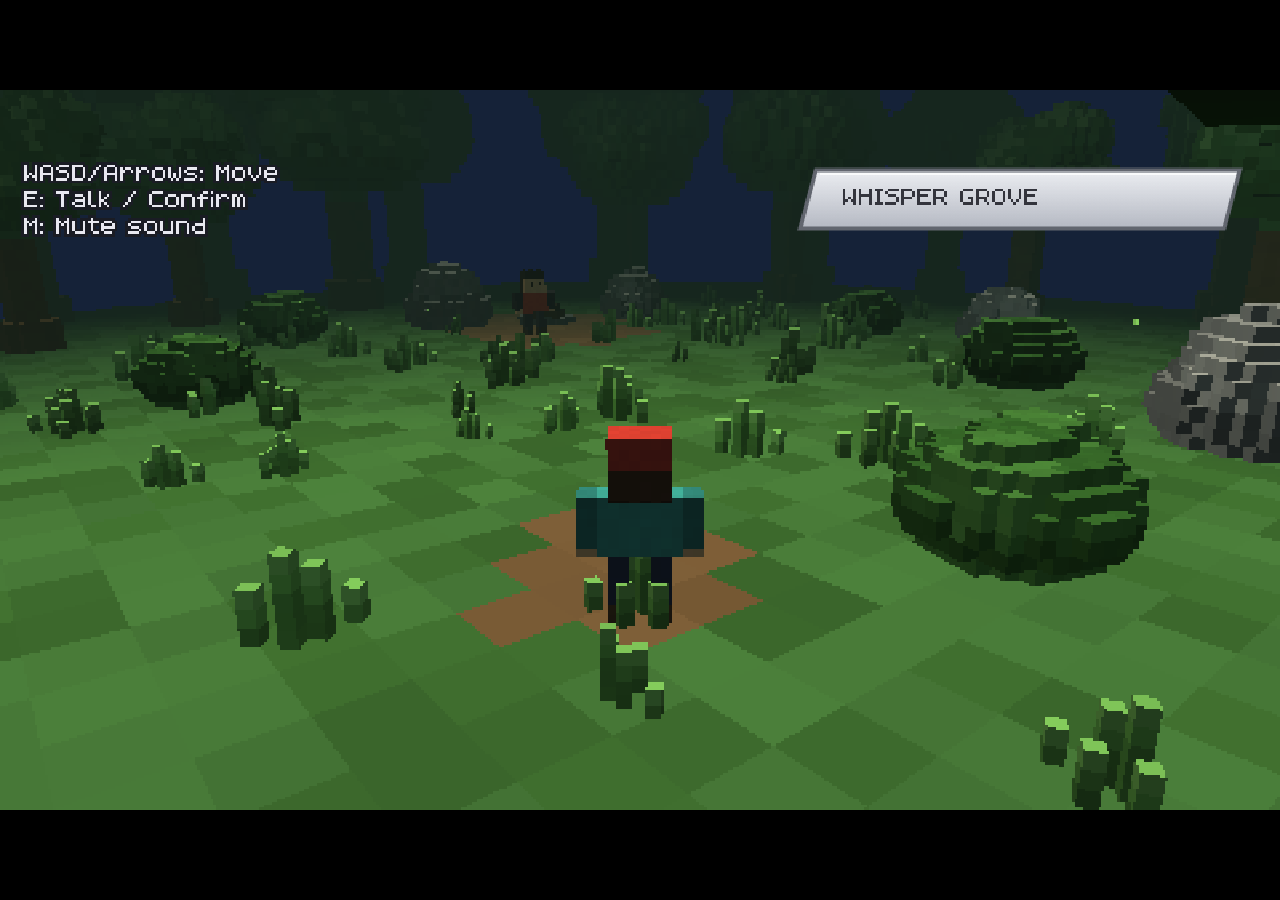
==== index.html @ 5ef33542 "game: battle and overworld scenes, boot loop, Replit run config Turn-based battle replicating the re" ====
<!DOCTYPE html>
<html lang="en">
<head>
<meta charset="utf-8">
<meta name="viewport" content="width=device-width, initial-scale=1">
<title>Grove Clash — Voxel Monster Battle Prototype</title>
<link rel="stylesheet" href="style.css">
</head>
<body>
<div id="stage">
  <canvas id="gl"></canvas>
  <canvas id="ui"></canvas>
</div>
<noscript><p style="color:#fff;font-family:monospace">Grove Clash needs JavaScript enabled.</p></noscript>
<script src="js/math3d.js"></script>
<script src="js/input.js"></script>
<script src="js/audio.js"></script>
<script src="js/font.js"></script>
<script src="js/voxel.js"></script>
<script src="js/models.js"></script>
<script src="js/gfx.js"></script>
<script src="js/ui.js"></script>
<script src="js/fx.js"></script>
<script src="js/camera.js"></script>
<script src="js/battle_data.js"></script>
<script src="js/battle.js"></script>
<script src="js/overworld.js"></script>
<script src="js/main.js"></script>
</body>
</html>
---- style.css ----
/* Grove Clash — stylesheet. The game renders to two fixed-resolution
   canvases (480x270 WebGL world + 960x540 2D UI) stacked inside #stage,
   which main.js sizes to a letterboxed 16:9 fit. Pixelated upscaling
   gives the chunky HD-2D look. */
html, body {
  margin: 0;
  padding: 0;
  height: 100%;
  background: #000;
  overflow: hidden;
}

body {
  display: flex;
  align-items: center;
  justify-content: center;
}

#stage {
  position: relative;
}

#stage canvas {
  position: absolute;
  left: 0;
  top: 0;
  width: 100%;
  height: 100%;
  image-rendering: pixelated;
  image-rendering: crisp-edges;
}

#ui {
  z-index: 2;
}
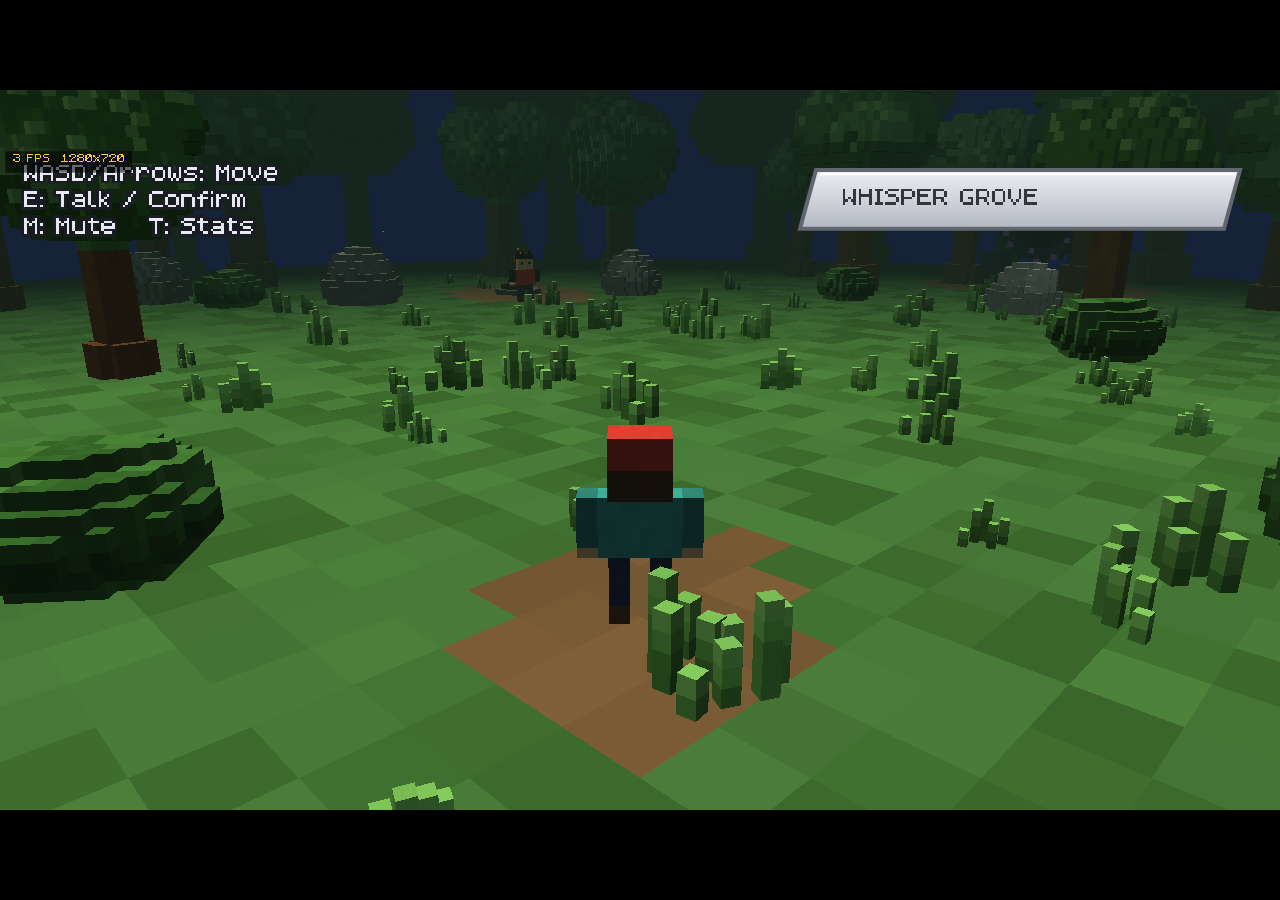
==== commit ba667c14: "feat: on-screen mobile controls, shown only when not using the keyboard Touch controls are modality-" ====
--- a/index.html
+++ b/index.html
@@ -2,7 +2,7 @@
 <html lang="en">
 <head>
 <meta charset="utf-8">
-<meta name="viewport" content="width=device-width, initial-scale=1">
+<meta name="viewport" content="width=device-width, initial-scale=1, maximum-scale=1, user-scalable=no">
 <title>Grove Clash — Voxel Monster Battle Prototype</title>
 <link rel="stylesheet" href="style.css">
 </head>
--- a/style.css
+++ b/style.css
@@ -1,13 +1,18 @@
-/* Grove Clash — stylesheet. The game renders to two fixed-resolution
-   canvases (480x270 WebGL world + 960x540 2D UI) stacked inside #stage,
-   which main.js sizes to a letterboxed 16:9 fit. Pixelated upscaling
-   gives the chunky HD-2D look. */
+/* Grove Clash — stylesheet. Two canvases (the WebGL world + the 2D UI)
+   are stacked inside #stage, which main.js sizes to a letterboxed 16:9
+   fit. Backing-store resolution and image-rendering are controlled in
+   JS (adaptive up to 8K; #retro restores the chunky pixelated look). */
 html, body {
   margin: 0;
   padding: 0;
   height: 100%;
   background: #000;
   overflow: hidden;
+  /* the game owns all touch input — no native scroll/zoom/select/highlight */
+  touch-action: none;
+  -webkit-user-select: none;
+  user-select: none;
+  -webkit-tap-highlight-color: transparent;
 }
 
 body {
@@ -26,8 +31,7 @@
   top: 0;
   width: 100%;
   height: 100%;
-  image-rendering: pixelated;
-  image-rendering: crisp-edges;
+  touch-action: none;
 }
 
 #ui {
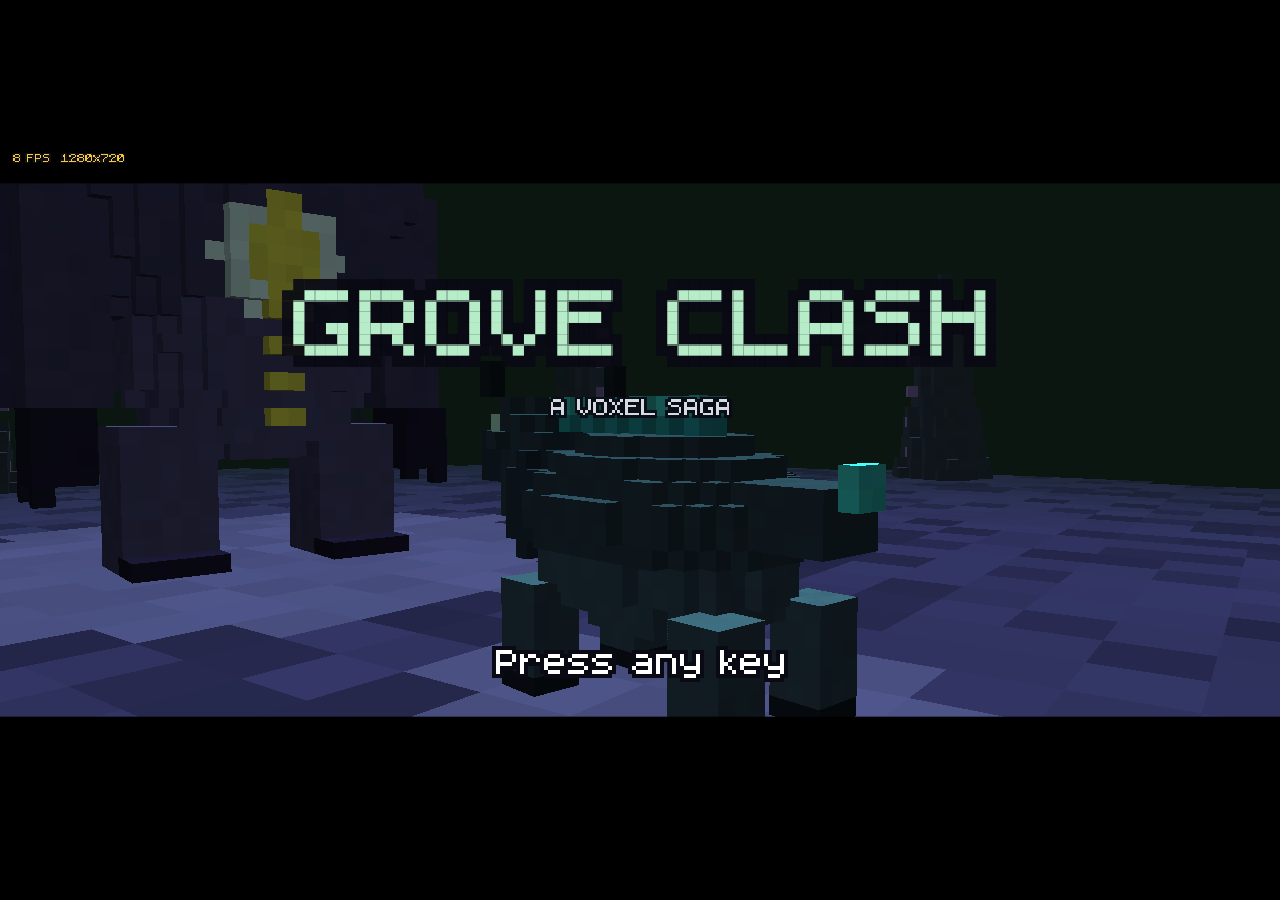
==== commit 9f4e1d90: "Add opening sequence, save slots, name entry, and 5-level difficulty Boot now opens an original retr" ====
--- a/index.html
+++ b/index.html
@@ -23,8 +23,13 @@
 <script src="js/fx.js"></script>
 <script src="js/camera.js"></script>
 <script src="js/battle_data.js"></script>
+<script src="js/save.js"></script>
 <script src="js/battle.js"></script>
 <script src="js/overworld.js"></script>
+<script src="js/intro.js"></script>
+<script src="js/story.js"></script>
+<script src="js/titlemenu.js"></script>
+<script src="js/nameentry.js"></script>
 <script src="js/main.js"></script>
 </body>
 </html>
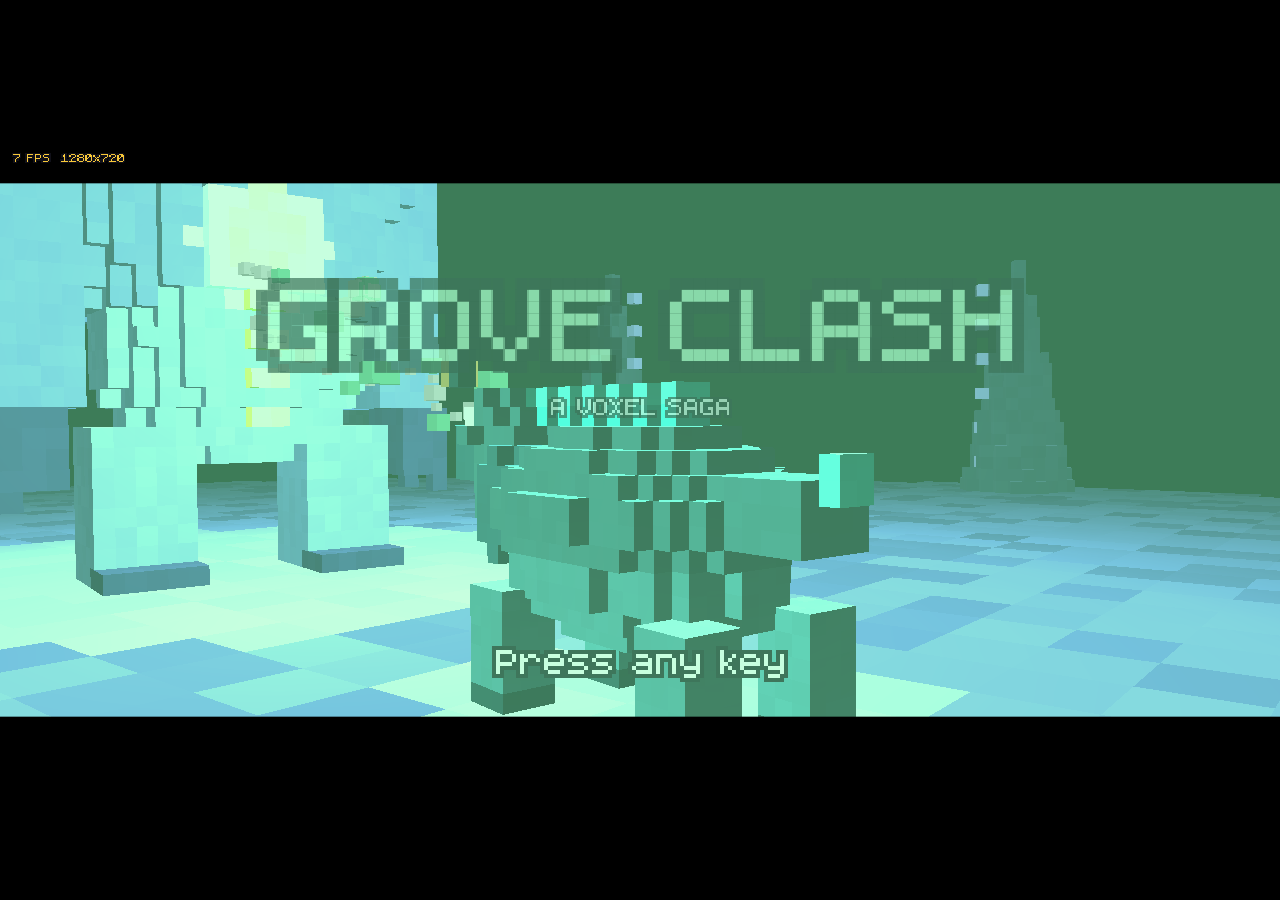
==== commit a3582534: "Add Minecraft-style biomes with biome-specific monsters Carve the infinite overworld into large, coh" ====
--- a/index.html
+++ b/index.html
@@ -24,6 +24,7 @@
 <script src="js/camera.js"></script>
 <script src="js/battle_data.js"></script>
 <script src="js/save.js"></script>
+<script src="js/biome.js"></script>
 <script src="js/battle.js"></script>
 <script src="js/overworld.js"></script>
 <script src="js/intro.js"></script>
